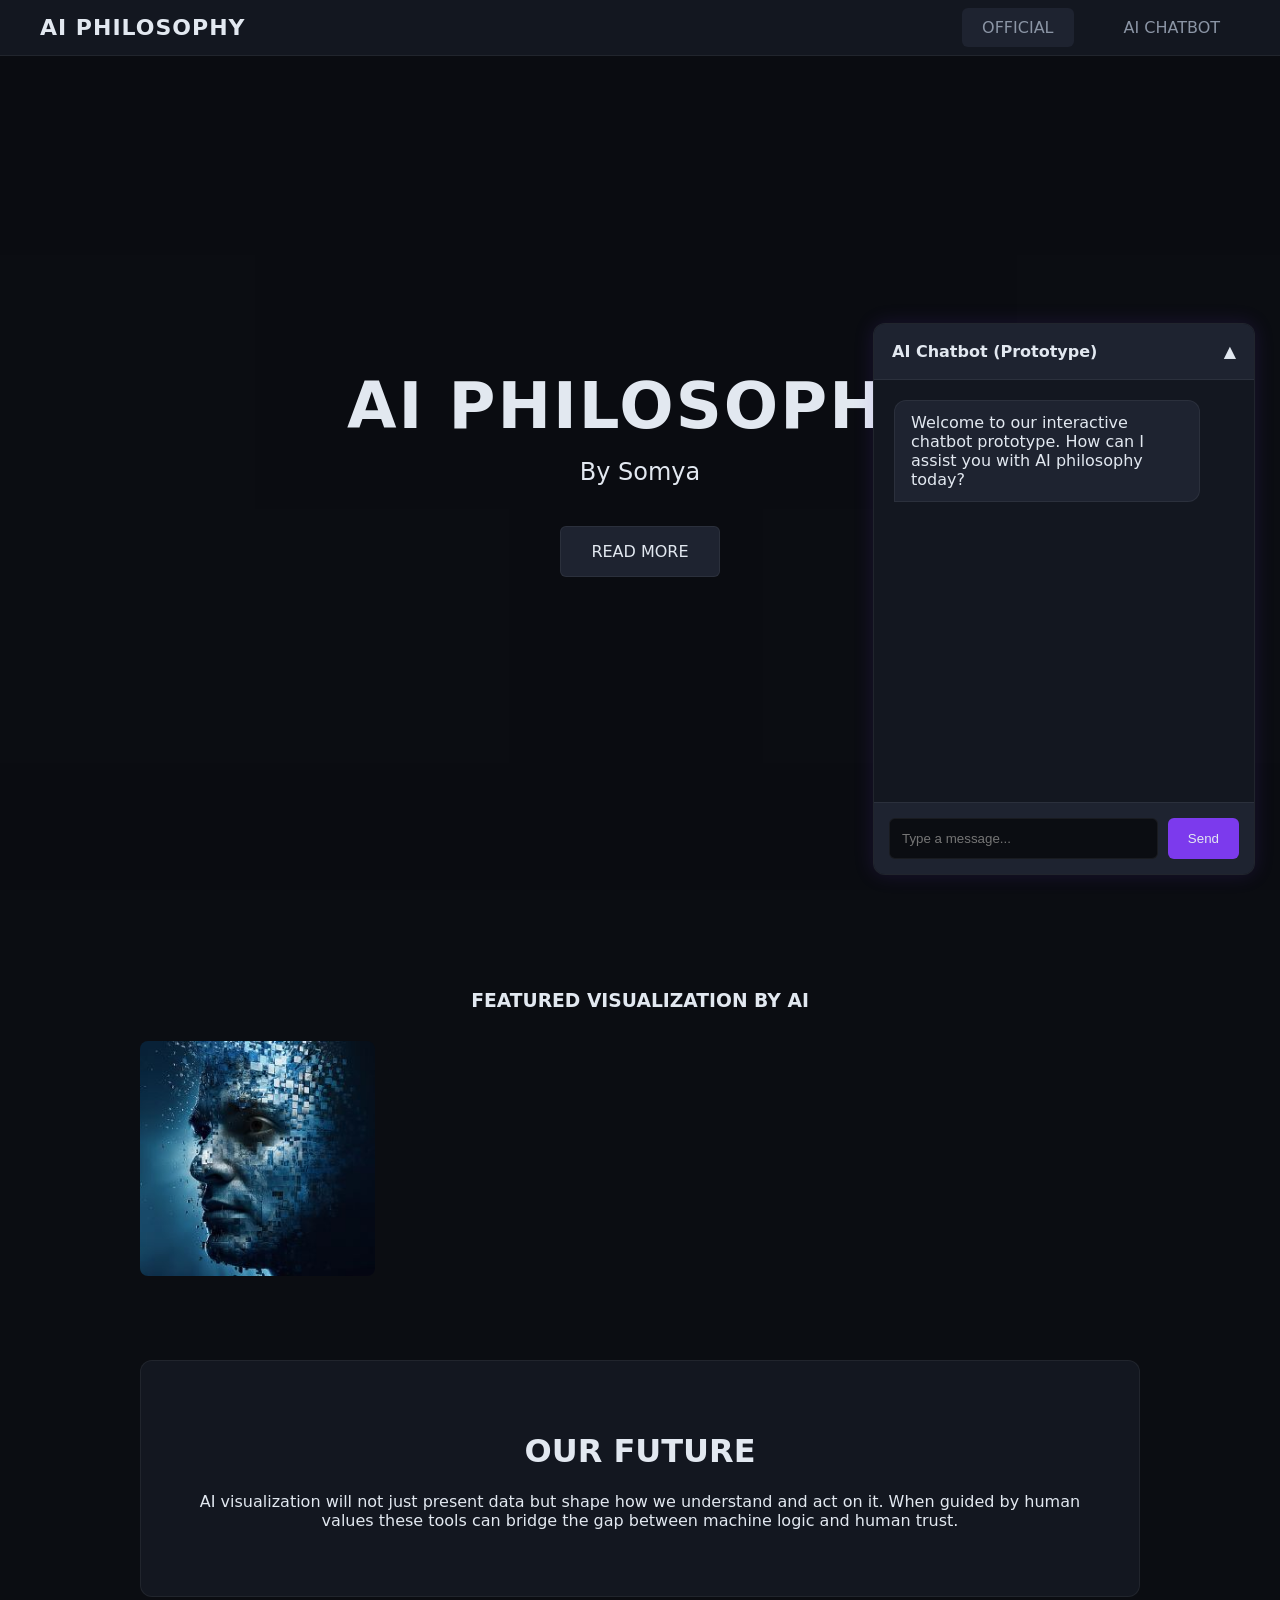
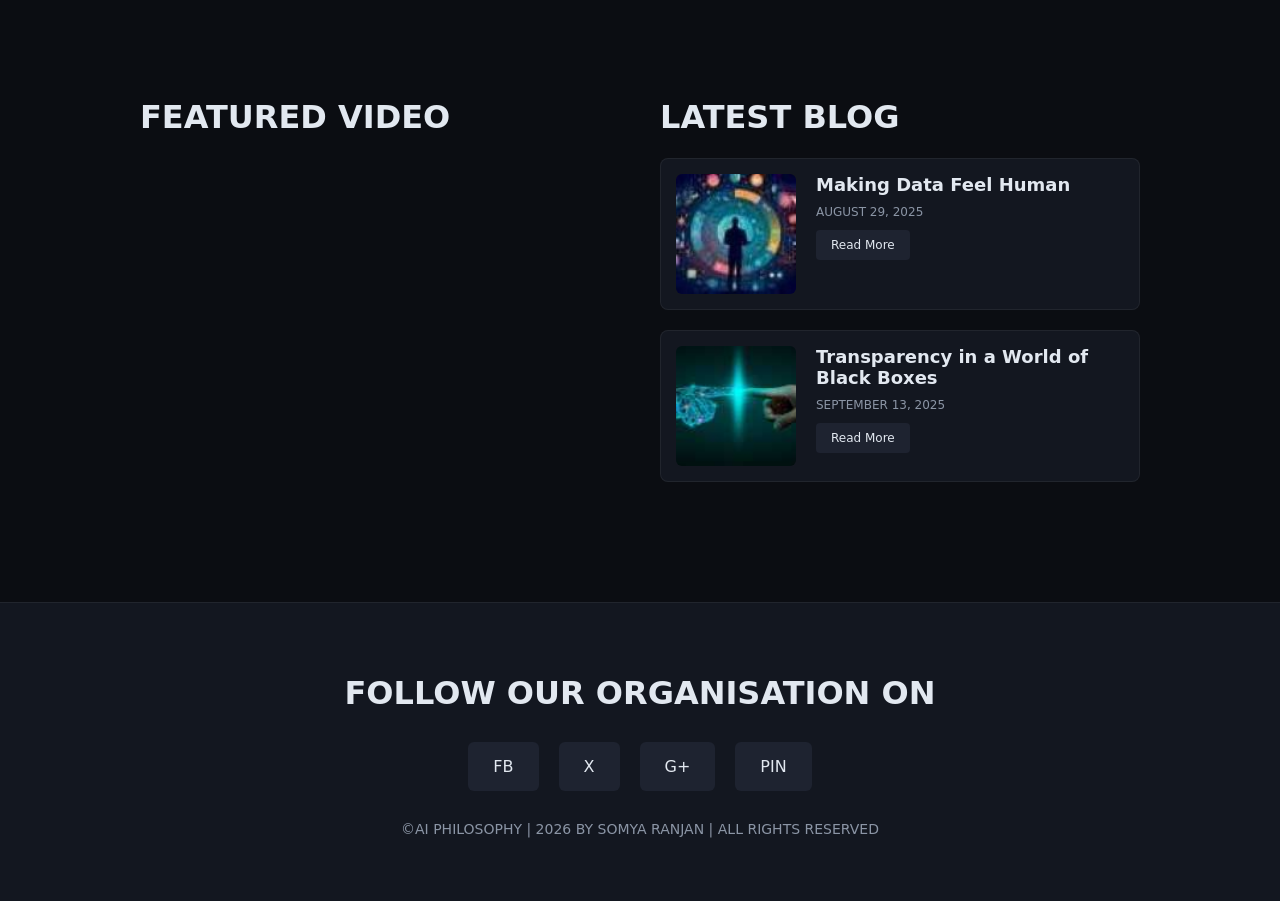
==== index.html @ adf92372 "Copyright watermark anchoring" ====
<!doctype html>
<html lang="en">
    <head>
        <meta charset="UTF-8" />
        <meta name="viewport" content="width=device-width, initial-scale=1.0" />
        <title>AI Philosophy</title>
        <link rel="stylesheet" href="css/style.css" />
        <link rel="stylesheet" href="css/mobile.css" />
    </head>
    <body>
        <div class="hdr">
            <div class="lg">AI PHILOSOPHY</div>
            <ul class="nav">
                <li><a href="index.html" class="sel">OFFICIAL</a></li>
                <li><a href="AIC.html">AI CHATBOT</a></li>
            </ul>
        </div>
        
        <div class="hro">
            <div class="htx">
                <h1>AI Philosophy</h1>
                <h2>By Somya</h2>
                <a href="https://en.wikipedia.org/wiki/Philosophy_of_artificial_intelligence" class="btn">Read More</a>
            </div>
        </div>

        <div class="mn">
            <div class="ftd">
                <h3>FEATURED VISUALIZATION BY AI</h3>
                <div class="gal">
                    <a href="https://www.youtube.com/embed/j49Oaw1RGmU"><img src="images/project-image1.jpg" alt="" /></a>
                    <a href="https://www.youtube.com/embed/LYtZRWo4t4E"><img src="images/project-image2.jpg" alt="" /></a>
                    <a href="https://www.youtube.com/embed/DibcfXhNkC8"><img src="images/project-image3.jpg" alt="" /></a>
                    <a href="https://www.youtube.com/embed/Edhv7-4t0lc"><img src="images/project-image4.jpg" alt="" /></a>
                </div>
            </div>
            <div class="fut">
                <h1>OUR FUTURE</h1>
                <p>AI visualization will not just present data but shape how we understand and act on it. When guided by human values these tools can bridge the gap between machine logic and human trust.</p>
            </div>
            <div class="spl">
                <div class="vid">
                    <h1>FEATURED VIDEO</h1>
                    <iframe width="100%" height="300" src="https://www.youtube.com/embed/HDqJbUoR7vs" frameborder="0" allowfullscreen></iframe>
                </div>
                <div class="blg">
                    <h1>LATEST BLOG</h1>
                    <ul>
                        <li>
                            <img src="images/finding-planet.jpg" alt="" />
                            <div class="btx">
                                <h2>Making Data Feel Human</h2>
                                <span>AUGUST 29, 2025</span>
                                <a href="#" class="btn-s">Read More</a>
                            </div>
                        </li>
                        <li>
                            <img src="images/new-satellitedish.jpg" alt="" />
                            <div class="btx">
                                <h2>Transparency in a World of Black Boxes</h2>
                                <span>SEPTEMBER 13, 2025</span>
                                <a href="#" class="btn-s">Read More</a>
                            </div>
                        </li>
                    </ul>
                </div>
            </div>
        </div>
        
        <div class="ftr">
            <div class="soc">
                <h1>FOLLOW OUR ORGANISATION ON</h1>
                <div class="lnk">
                    <a href="https://www.facebook.com/dsvvofficial/">FB</a>
                    <a href="https://twitter.com/dsvvofficial/">X</a>
                    <a href="https://share.google/">G+</a>
                    <a href="https://in.pinterest.com/">PIN</a>
                </div>
            </div>
            <div class="cpy">
                <p>&copy;AI PHILOSOPHY | 2026 BY SOMYA RANJAN | ALL RIGHTS RESERVED</p>
            </div>
        </div>
        
        <div class="cht" id="cb">
            <div class="ctg" id="cbt">AI Chatbot (Prototype) <span>&#9650;</span></div>
            <div class="cms" id="cbm">
                <div class="ma">Welcome to our interactive chatbot prototype. How can I assist you with AI philosophy today?</div>
            </div>
            <div class="cin">
                <input type="text" id="cbi" placeholder="Type a message..." />
                <button id="cbs">Send</button>
            </div>
        </div>
        
        <script src="js/script.js"></script>
    </body>
</html>
---- css/style.css ----
:root {
    --b: #0B0D12;
    --s: #131720;
    --e: #1E2330;
    --t: #E2E8F0;
    --m: #8B95A5;
    --a: #7C3AED;
    --g: #38BDF8;
    --l: rgba(255, 255, 255, 0.06);
}

body {
    margin: 0;
    background: var(--b);
    color: var(--t);
    font-family: system-ui, sans-serif;
    overflow-x: hidden;
}

a {
    text-decoration: none;
    color: inherit;
}

img {
    max-width: 100%;
    border: none;
}

.hdr {
    background: var(--s);
    border-bottom: 1px solid var(--l);
    padding: 15px 40px;
    display: flex;
    justify-content: space-between;
    align-items: center;
}

.lg {
    font-size: 22px;
    font-weight: bold;
    color: var(--t);
    letter-spacing: 1px;
}

.nav {
    display: flex;
    list-style: none;
    margin: 0;
    padding: 0;
    gap: 30px;
}

.nav a {
    color: var(--m);
    font-size: 16px;
    padding: 10px 20px;
    transition: 0.2s;
}

.nav a:hover, .sel {
    color: var(--t);
    background: var(--e);
    border-radius: 6px;
}

.hro {
    display: flex;
    align-items: center;
    justify-content: center;
    min-height: calc(100vh - 66px);
    background: url('../images/control-table-spacecraft-from-inside.jpg') center/cover no-repeat;
    position: relative;
    margin: 0;
}

.hro::after {
    content: "";
    position: absolute;
    inset: 0;
    background: rgba(11, 13, 18, 0.6);
    z-index: 1;
}

.htx {
    position: relative;
    z-index: 2;
    display: flex;
    flex-direction: column;
    align-items: center;
    text-align: center;
    width: 100%;
}

.htx h1 {
    font-size: 64px;
    margin: 0;
    text-transform: uppercase;
    letter-spacing: 2px;
}

.htx h2 {
    font-size: 24px;
    color: var(--t);
    margin: 15px 0 40px;
    font-weight: 300;
}

.btn {
    background: var(--e);
    border: 1px solid var(--l);
    padding: 15px 30px;
    text-transform: uppercase;
    transition: 0.3s;
    border-radius: 6px;
    position: relative;
    z-index: 2;
}

.btn:hover {
    background: var(--a);
}

.mn {
    max-width: 1000px;
    margin: 0 auto;
    padding: 20px;
}

.ftd {
    text-align: center;
    margin: 80px 0;
}

.gal {
    display: flex;
    gap: 20px;
    margin-top: 30px;
}

.gal a {
    flex: 1;
}

.gal img {
    border-radius: 8px;
    transition: 0.3s;
}

.gal img:hover {
    opacity: 0.7;
}

.fut {
    background: var(--s);
    padding: 50px;
    text-align: center;
    border-radius: 12px;
    border: 1px solid var(--l);
    margin: 80px 0;
}

.spl {
    display: flex;
    gap: 40px;
    margin: 80px 0;
}

.vid, .blg {
    flex: 1;
}

.blg ul {
    list-style: none;
    padding: 0;
    margin: 0;
}

.blg li {
    display: flex;
    gap: 20px;
    background: var(--s);
    padding: 15px;
    margin-bottom: 20px;
    border-radius: 8px;
    border: 1px solid var(--l);
}

.blg img {
    width: 120px;
    height: 120px;
    object-fit: cover;
    border-radius: 6px;
}

.btx h2 {
    font-size: 18px;
    margin: 0 0 10px;
}

.btx span {
    display: block;
    font-size: 12px;
    color: var(--m);
    margin-bottom: 15px;
}

.btn-s {
    font-size: 12px;
    background: var(--e);
    padding: 8px 15px;
    border-radius: 4px;
}

.ftr {
    background: var(--s);
    border-top: 1px solid var(--l);
    text-align: center;
    padding: 50px 20px;
}

.lnk {
    display: flex;
    justify-content: center;
    gap: 20px;
    margin: 30px 0;
}

.lnk a {
    background: var(--e);
    padding: 15px 25px;
    border-radius: 6px;
    transition: 0.3s;
}

.lnk a:hover {
    background: var(--g);
    color: var(--b);
}

.cpy {
    color: var(--m);
    font-size: 14px;
}

.cht {
    position: fixed;
    bottom: 25px;
    right: 25px;
    width: 380px;
    height: 550px;
    background: var(--s);
    border: 1px solid var(--l);
    border-radius: 12px;
    display: flex;
    flex-direction: column;
    box-shadow: 0 0 20px rgba(124, 58, 237, 0.15);
    z-index: 9999;
    overflow: hidden;
    transition: height 0.3s ease;
}

.ctg {
    padding: 18px;
    background: var(--e);
    font-weight: bold;
    cursor: pointer;
    display: flex;
    justify-content: space-between;
    border-bottom: 1px solid var(--l);
}

.cms {
    flex: 1;
    padding: 20px;
    overflow-y: auto;
    display: flex;
    flex-direction: column;
    gap: 15px;
}

.ma {
    background: var(--e);
    padding: 12px 16px;
    border-radius: 12px 12px 12px 0;
    align-self: flex-start;
    max-width: 80%;
    border: 1px solid var(--l);
}

.mu {
    background: transparent;
    border: 1px solid var(--l);
    padding: 12px 16px;
    border-radius: 12px 12px 0 12px;
    align-self: flex-end;
    max-width: 80%;
}

.cin {
    display: flex;
    padding: 15px;
    background: var(--e);
    border-top: 1px solid var(--l);
}

.cin input {
    flex: 1;
    padding: 12px;
    border-radius: 6px;
    border: 1px solid var(--l);
    background: var(--b);
    color: var(--t);
    outline: none;
}

.cin button {
    margin-left: 10px;
    padding: 12px 20px;
    background: var(--a);
    color: var(--t);
    border: none;
    border-radius: 6px;
    cursor: pointer;
}

.min {
    height: 55px;
}

.min .cms, .min .cin {
    display: none;
}

.fs-bdy {
    overflow: hidden;
    height: 100vh;
    display: flex;
    flex-direction: column;
}

.fs-wrp {
    display: flex;
    flex: 1;
    overflow: hidden;
}

.fs-sb {
    width: 260px;
    background: var(--b);
    border-right: 1px solid var(--l);
    display: flex;
    flex-direction: column;
    padding: 10px;
}

.fs-nw {
    background: transparent;
    border: 1px solid var(--l);
    color: var(--t);
    padding: 12px;
    border-radius: 6px;
    cursor: pointer;
    text-align: left;
    transition: 0.2s;
}

.fs-nw:hover {
    background: var(--e);
}

.fs-hs {
    margin-top: 20px;
    overflow-y: auto;
    flex: 1;
}

.fs-hi {
    padding: 10px;
    color: var(--m);
    cursor: pointer;
    border-radius: 6px;
    margin-bottom: 5px;
    white-space: nowrap;
    overflow: hidden;
    text-overflow: ellipsis;
}

.fs-hi:hover {
    background: var(--e);
    color: var(--t);
}

.fs-mn {
    flex: 1;
    display: flex;
    flex-direction: column;
    background: var(--s);
    position: relative;
}

.fs-msg {
    flex: 1;
    overflow-y: auto;
    padding: 40px 15%;
    display: flex;
    flex-direction: column;
    gap: 20px;
}

.fs-ma, .fs-mu {
    padding: 15px 20px;
    border-radius: 8px;
    line-height: 1.6;
}

.fs-ma {
    background: transparent;
    color: var(--t);
    align-self: flex-start;
    border: 1px solid var(--l);
}

.fs-mu {
    background: var(--e);
    color: var(--t);
    align-self: flex-end;
}

.fs-inp {
    padding: 20px 15%;
    background: var(--s);
    border-top: 1px solid var(--l);
    display: flex;
    gap: 10px;
}

.fs-inp input {
    flex: 1;
    padding: 15px;
    border-radius: 8px;
    border: 1px solid var(--l);
    background: var(--e);
    color: var(--t);
    outline: none;
    font-size: 16px;
}

.fs-inp button {
    padding: 0 20px;
    background: var(--t);
    color: var(--b);
    border: none;
    border-radius: 8px;
    cursor: pointer;
    font-size: 20px;
}

.fs-inp button:hover {
    background: var(--m);
}
---- css/mobile.css ----
@media (max-width: 768px) {
    .nav {
        flex-direction: column;
        gap: 15px;
        align-items: center;
    }
    .hro {
        flex-direction: column;
        text-align: center;
        margin: 40px 0;
    }
    .sat {
        width: 80%;
        margin-bottom: 30px;
    }
    .htx {
        width: 100%;
        text-align: center;
    }
    .htx h1 {
        font-size: 36px;
    }
    .gal {
        flex-direction: column;
    }
    .spl {
        flex-direction: column;
        margin: 40px 0;
    }
    .vid, .blg {
        width: 100%;
    }
    .blg li {
        flex-direction: column;
        text-align: center;
        align-items: center;
    }
    .blg img {
        width: 100%;
        height: auto;
    }
    .lnk {
        flex-direction: column;
        gap: 10px;
    }
    .cht {
        width: calc(100% - 40px);
        bottom: 20px;
        right: 20px;
        height: 500px;
    }
    .fs-wrp {
        flex-direction: column;
    }
    .fs-sb {
        width: 100%;
        border-right: none;
        border-bottom: 1px solid var(--l);
        height: auto;
        padding: 10px 5%;
    }
    .fs-hs {
        display: none;
    }
    .fs-msg {
        padding: 20px 5%;
    }
    .fs-inp {
        padding: 15px 5%;
    }
}
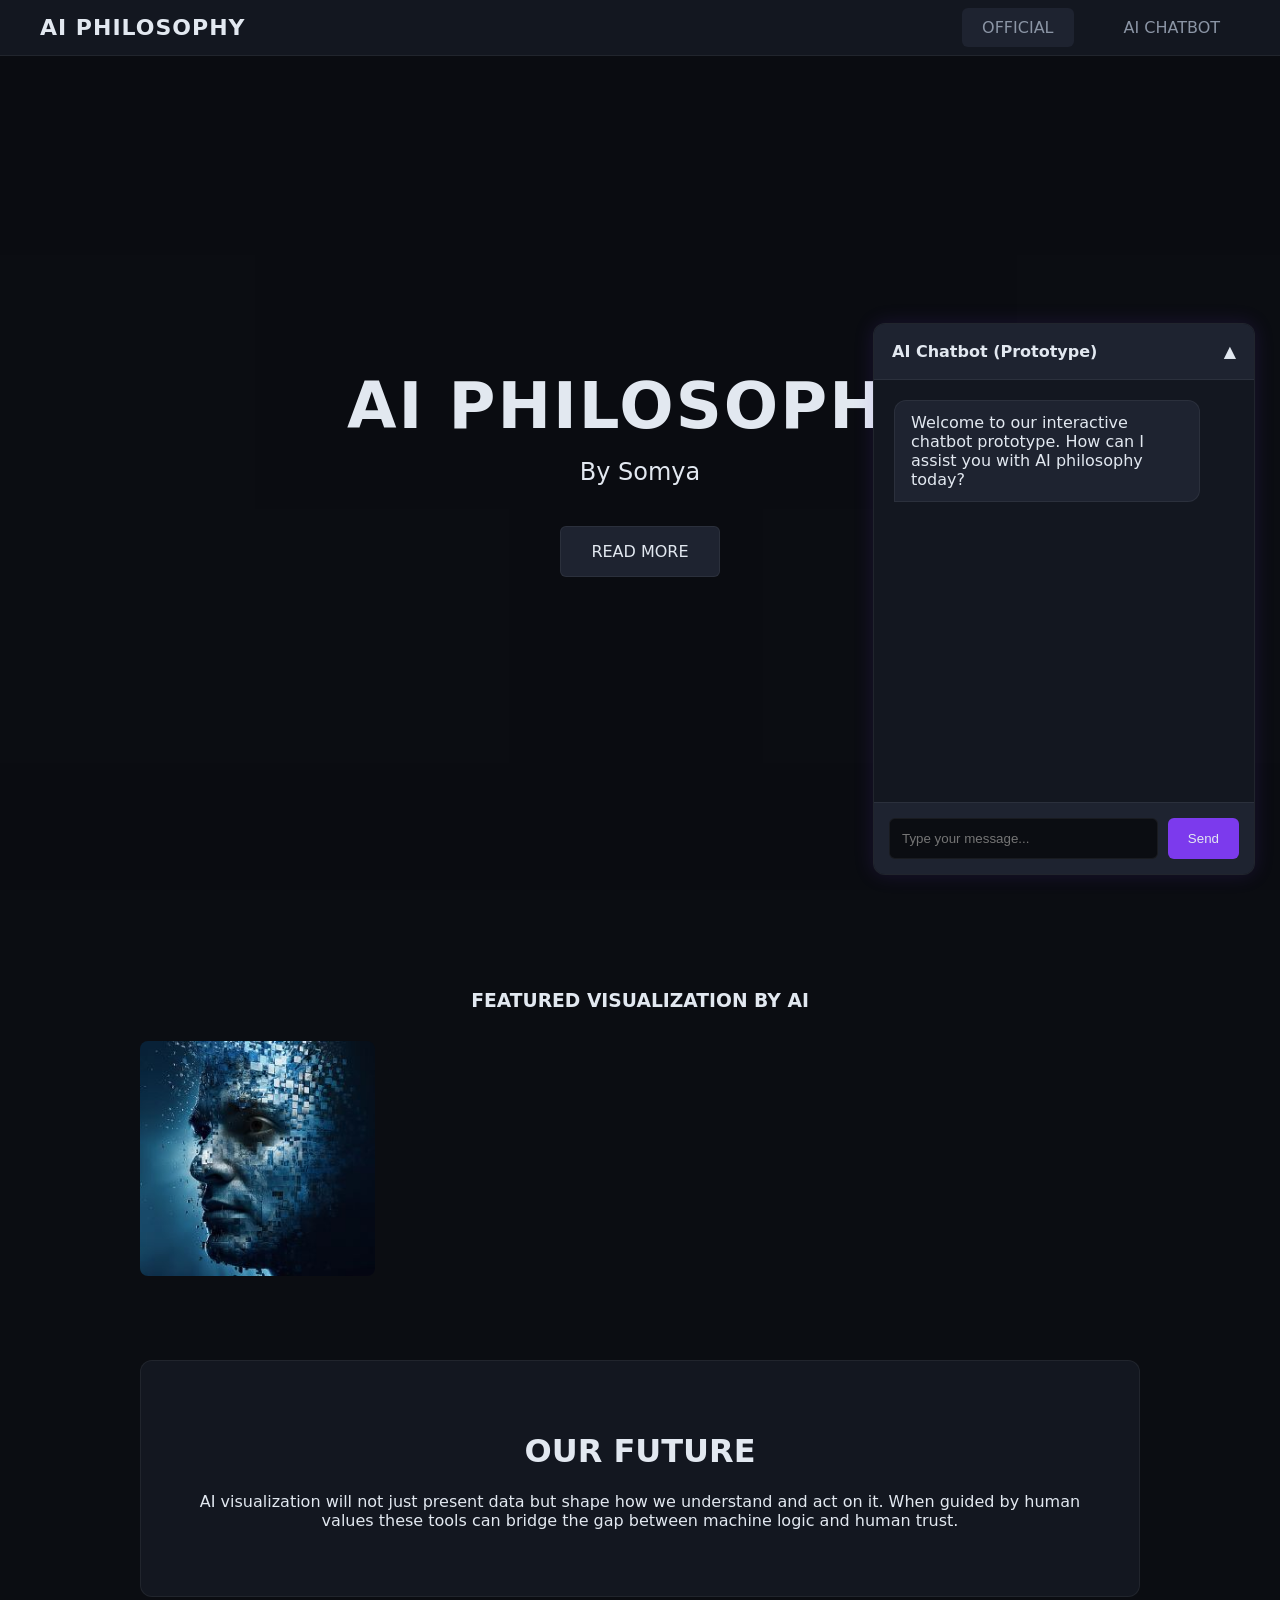
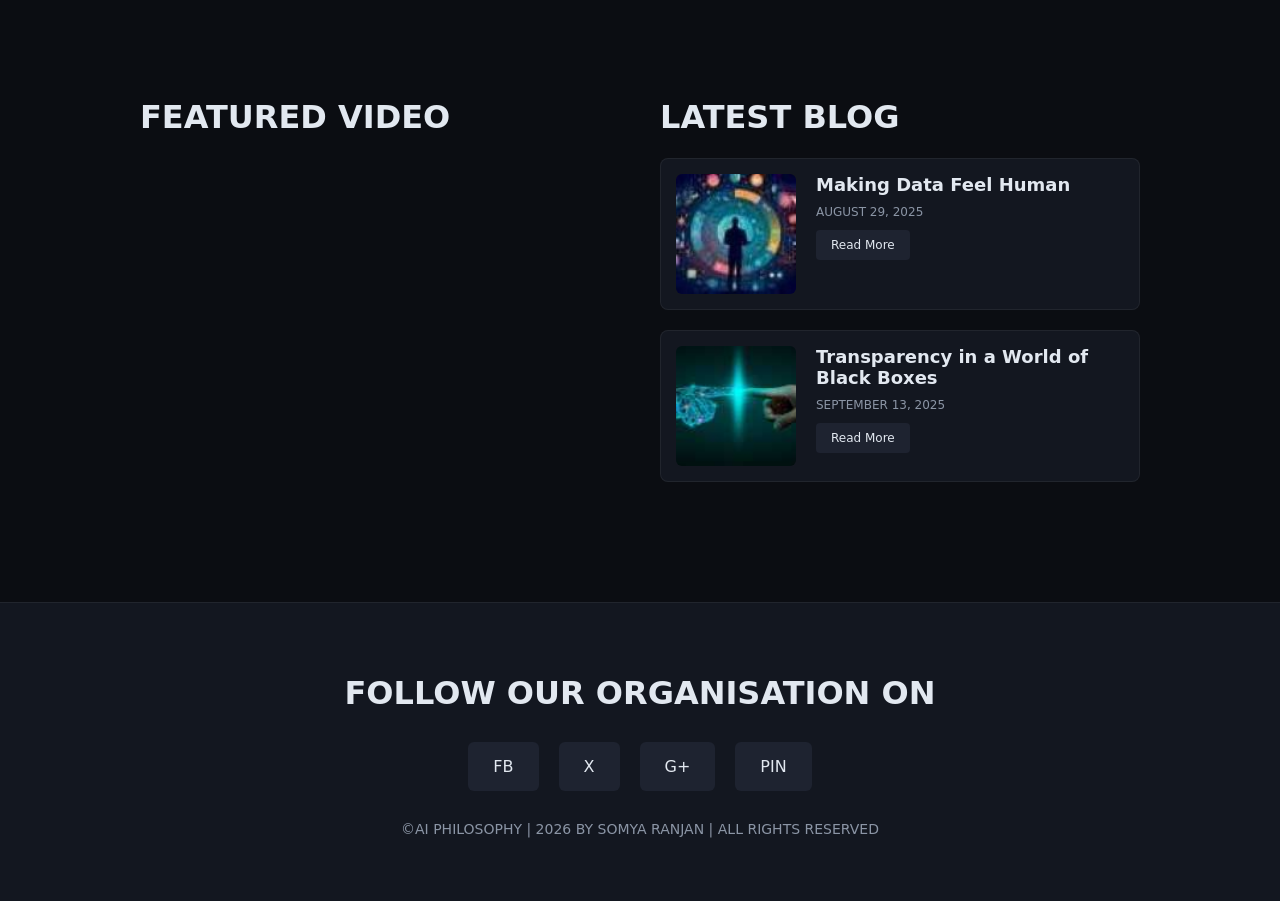
==== commit d5676779: "Index chatbot pre-defined rendering fix." ====
--- a/index.html
+++ b/index.html
@@ -15,7 +15,7 @@
                 <li><a href="AIC.html">AI CHATBOT</a></li>
             </ul>
         </div>
-        
+
         <div class="hro">
             <div class="htx">
                 <h1>AI Philosophy</h1>
@@ -59,14 +59,14 @@
                             <div class="btx">
                                 <h2>Transparency in a World of Black Boxes</h2>
                                 <span>SEPTEMBER 13, 2025</span>
-                                <a href="#" class="btn-s">Read More</a>
+                                <a href="!#" class="btn-s">Read More</a>
                             </div>
                         </li>
                     </ul>
                 </div>
             </div>
         </div>
-        
+
         <div class="ftr">
             <div class="soc">
                 <h1>FOLLOW OUR ORGANISATION ON</h1>
@@ -81,18 +81,18 @@
                 <p>&copy;AI PHILOSOPHY | 2026 BY SOMYA RANJAN | ALL RIGHTS RESERVED</p>
             </div>
         </div>
-        
+
         <div class="cht" id="cb">
             <div class="ctg" id="cbt">AI Chatbot (Prototype) <span>&#9650;</span></div>
             <div class="cms" id="cbm">
                 <div class="ma">Welcome to our interactive chatbot prototype. How can I assist you with AI philosophy today?</div>
             </div>
             <div class="cin">
-                <input type="text" id="cbi" placeholder="Type a message..." />
+                <input type="text" id="cbi" placeholder="Type your message..." />
                 <button id="cbs">Send</button>
             </div>
         </div>
-        
+
         <script src="js/script.js"></script>
     </body>
-</html>+</html>
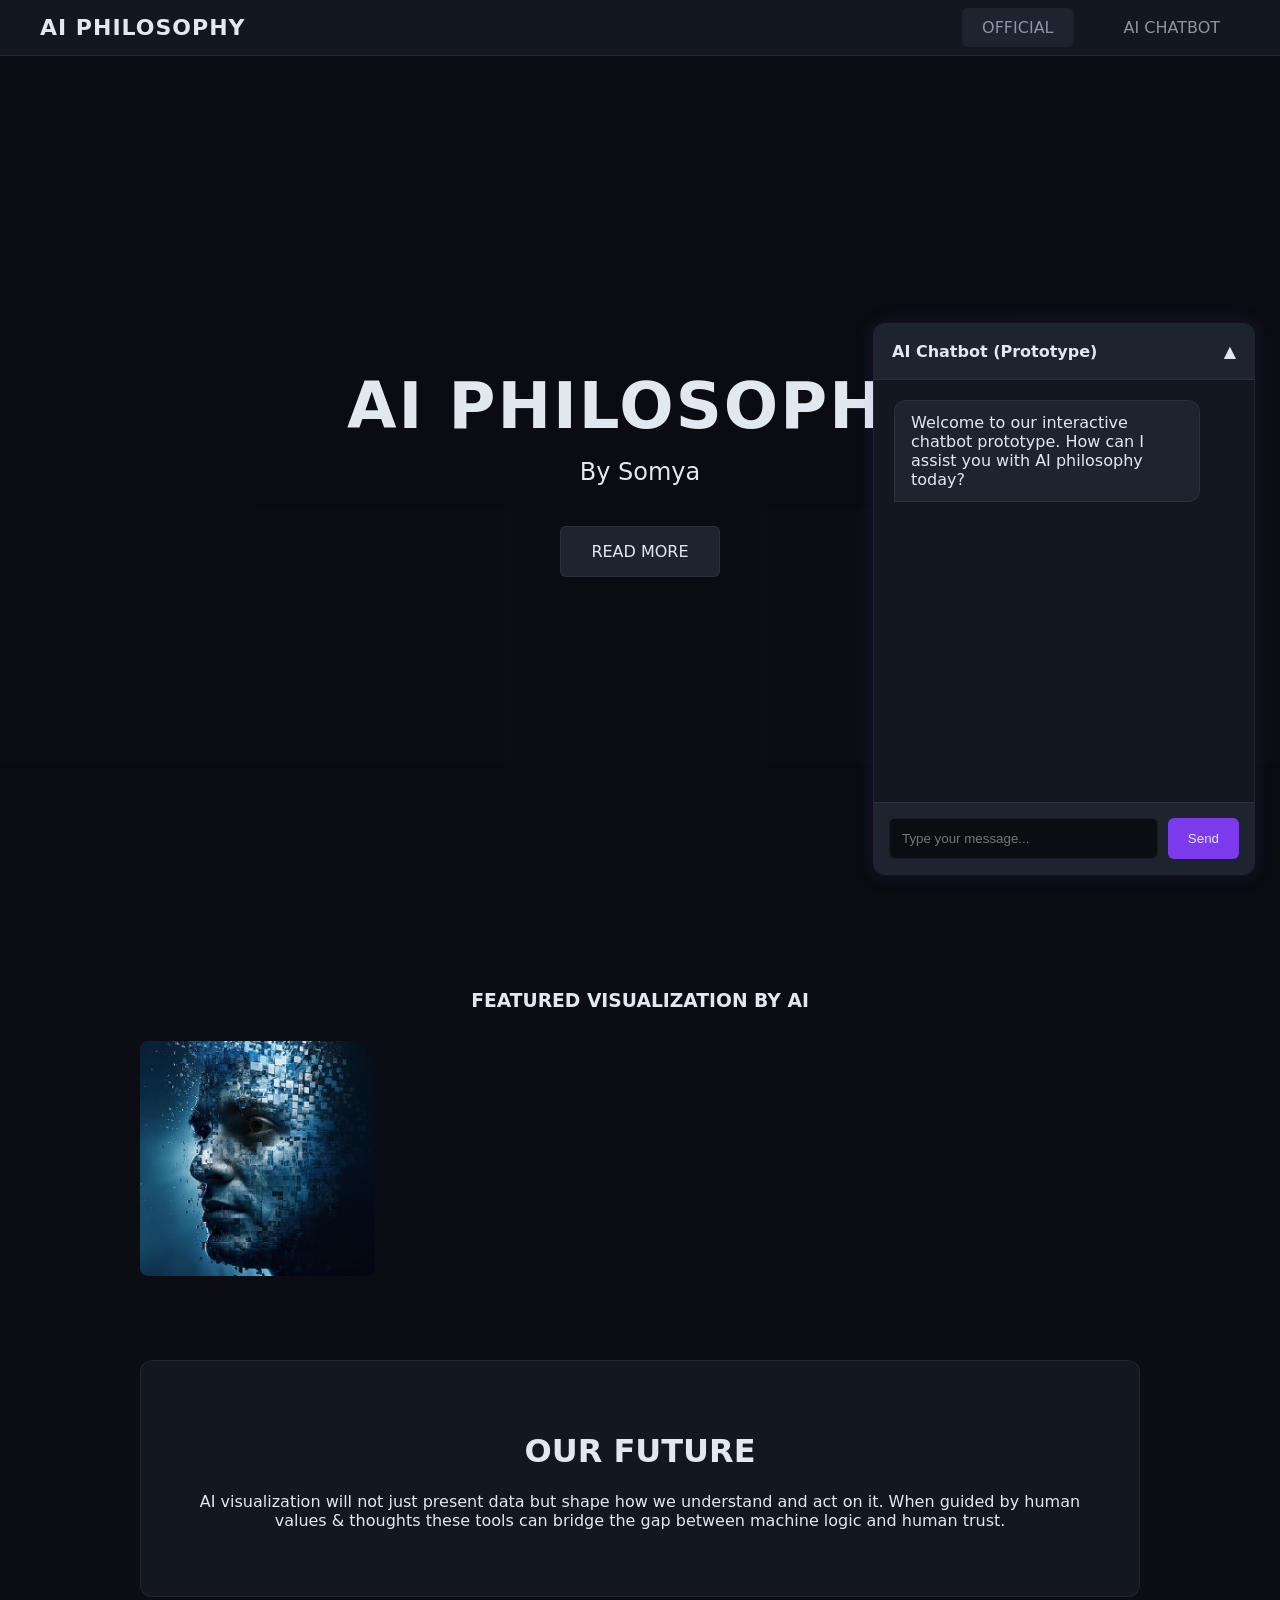
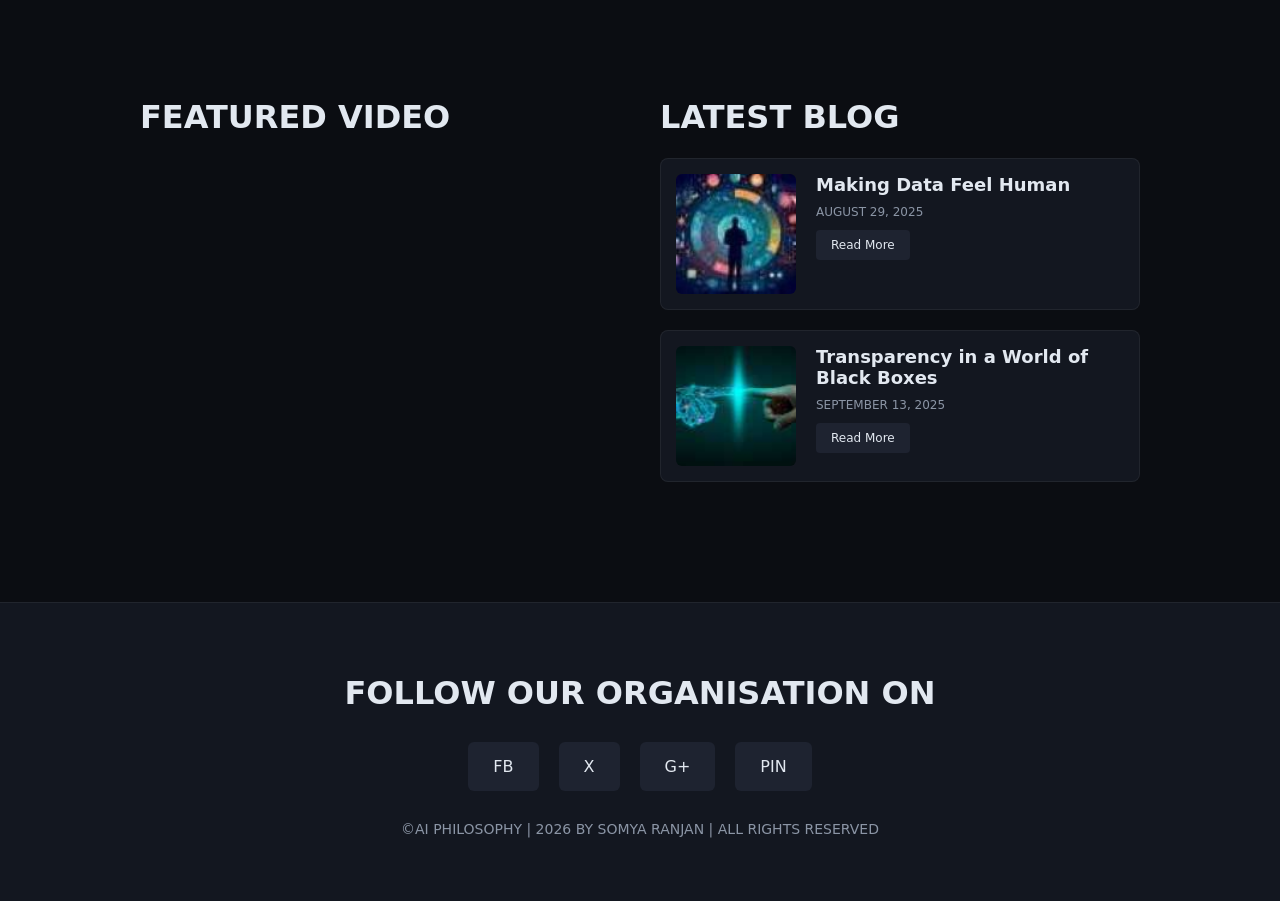
==== commit 8b500c3f: "Frontend bug fix." ====
--- a/index.html
+++ b/index.html
@@ -36,7 +36,7 @@
             </div>
             <div class="fut">
                 <h1>OUR FUTURE</h1>
-                <p>AI visualization will not just present data but shape how we understand and act on it. When guided by human values these tools can bridge the gap between machine logic and human trust.</p>
+                <p>AI visualization will not just present data but shape how we understand and act on it. When guided by human values & thoughts these tools can bridge the gap between machine logic and human trust.</p>
             </div>
             <div class="spl">
                 <div class="vid">
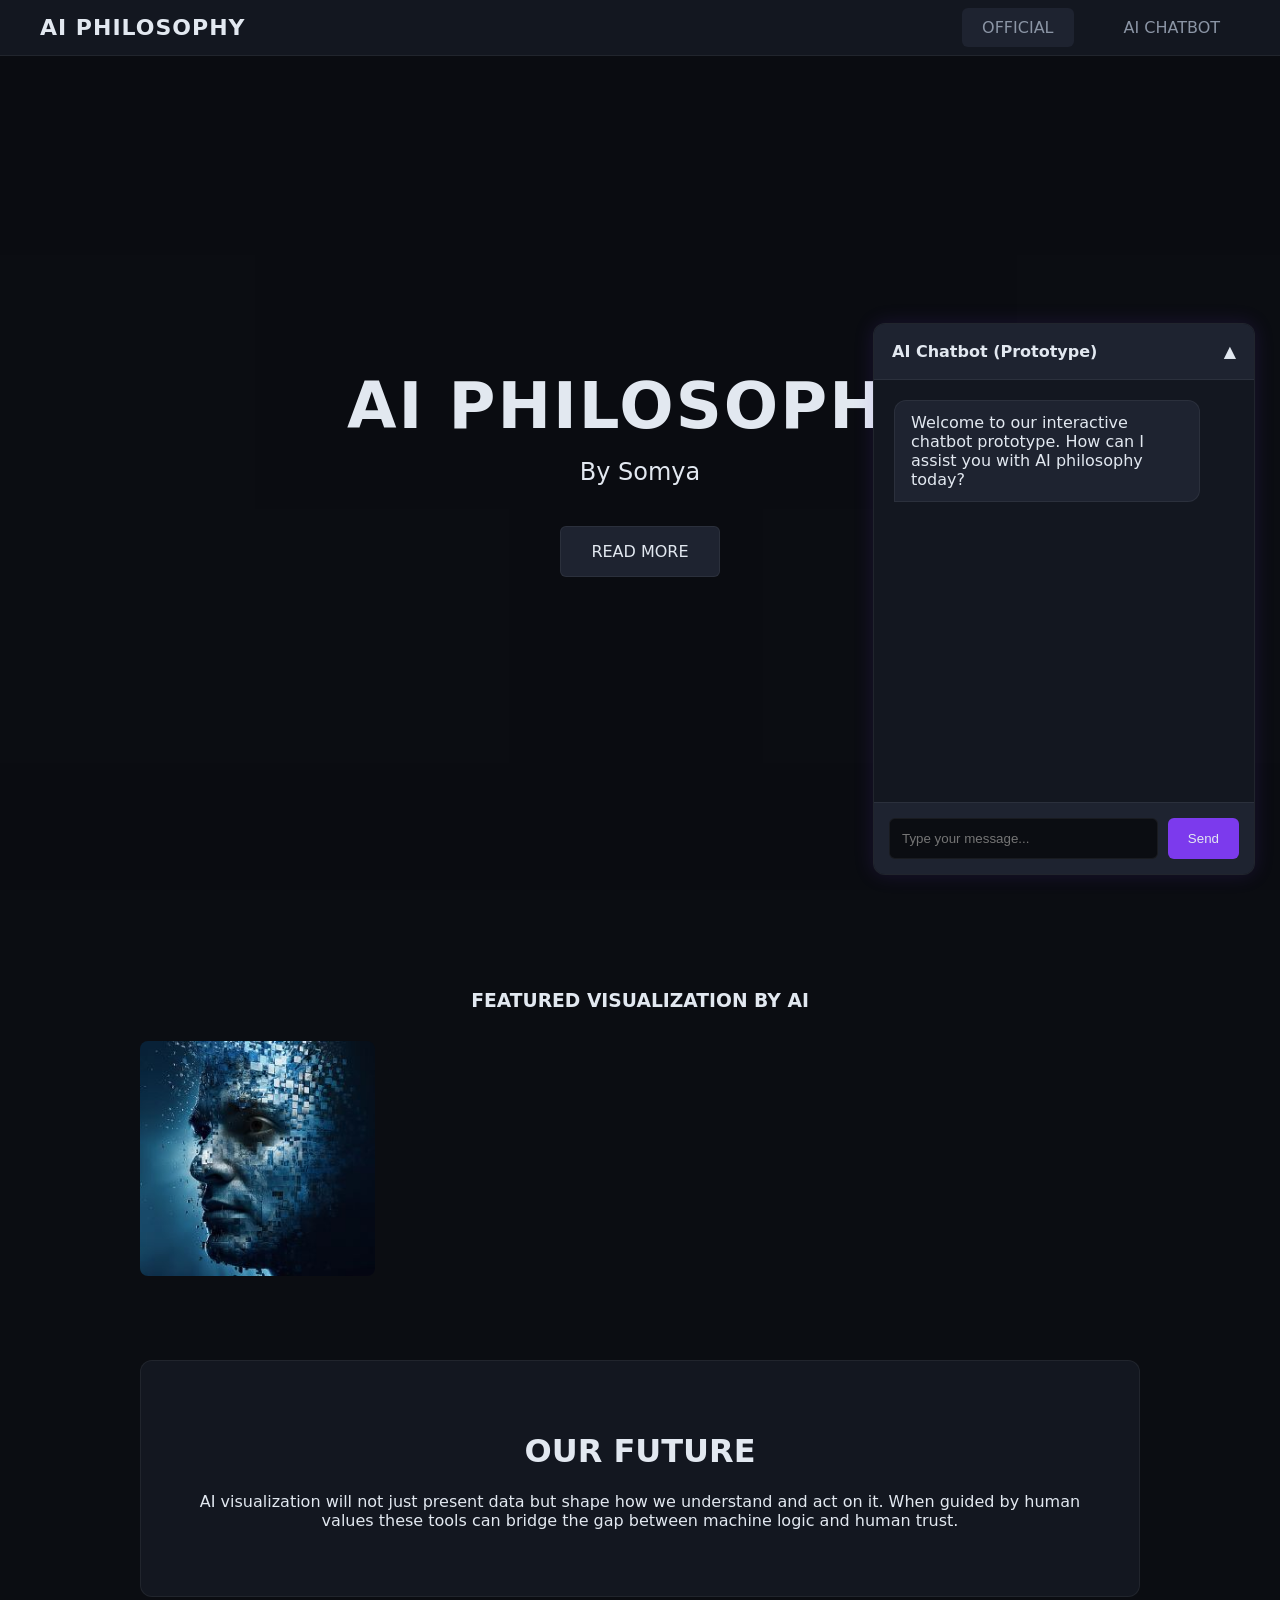
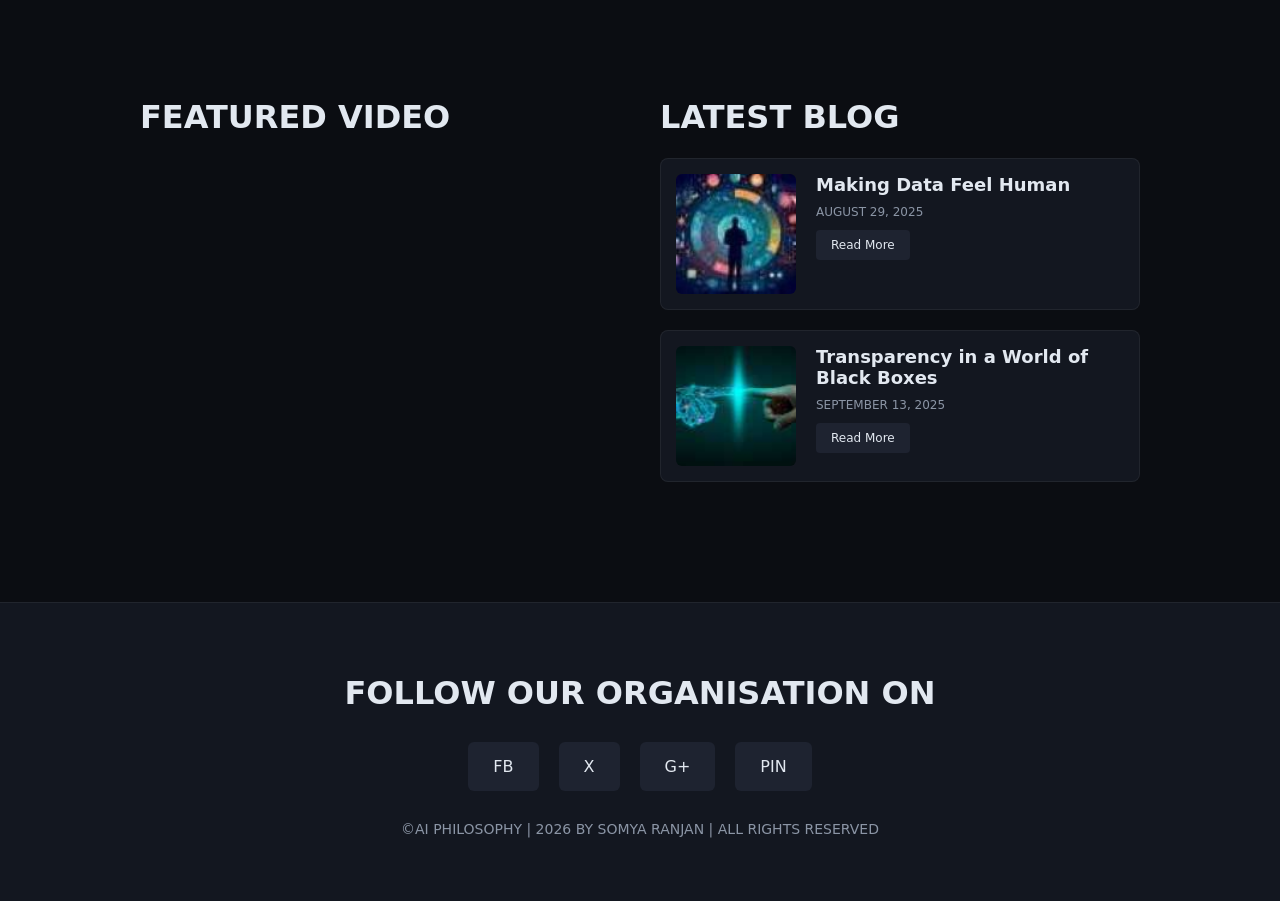
==== commit 67b9d905: "Frontend bug fix." ====
--- a/index.html
+++ b/index.html
@@ -36,7 +36,7 @@
             </div>
             <div class="fut">
                 <h1>OUR FUTURE</h1>
-                <p>AI visualization will not just present data but shape how we understand and act on it. When guided by human values & thoughts these tools can bridge the gap between machine logic and human trust.</p>
+                <p>AI visualization will not just present data but shape how we understand and act on it. When guided by human values these tools can bridge the gap between machine logic and human trust.</p>
             </div>
             <div class="spl">
                 <div class="vid">
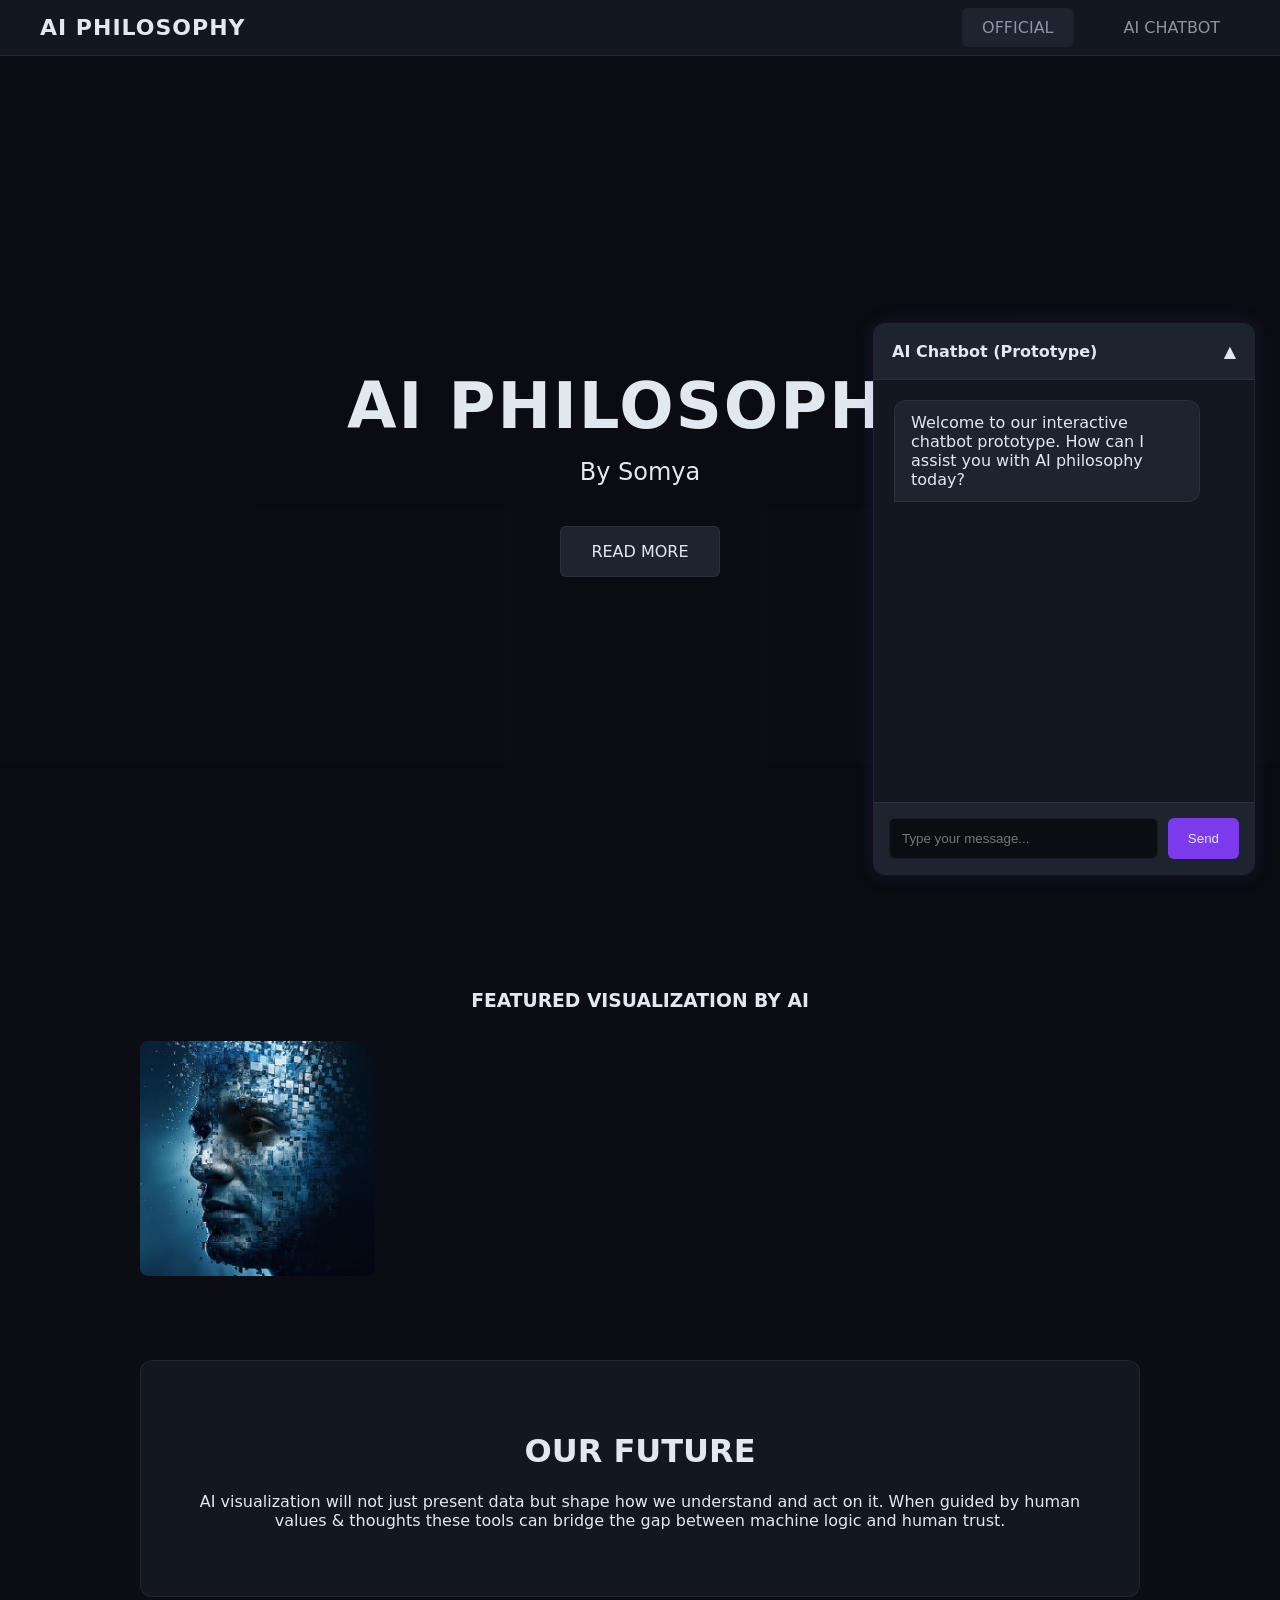
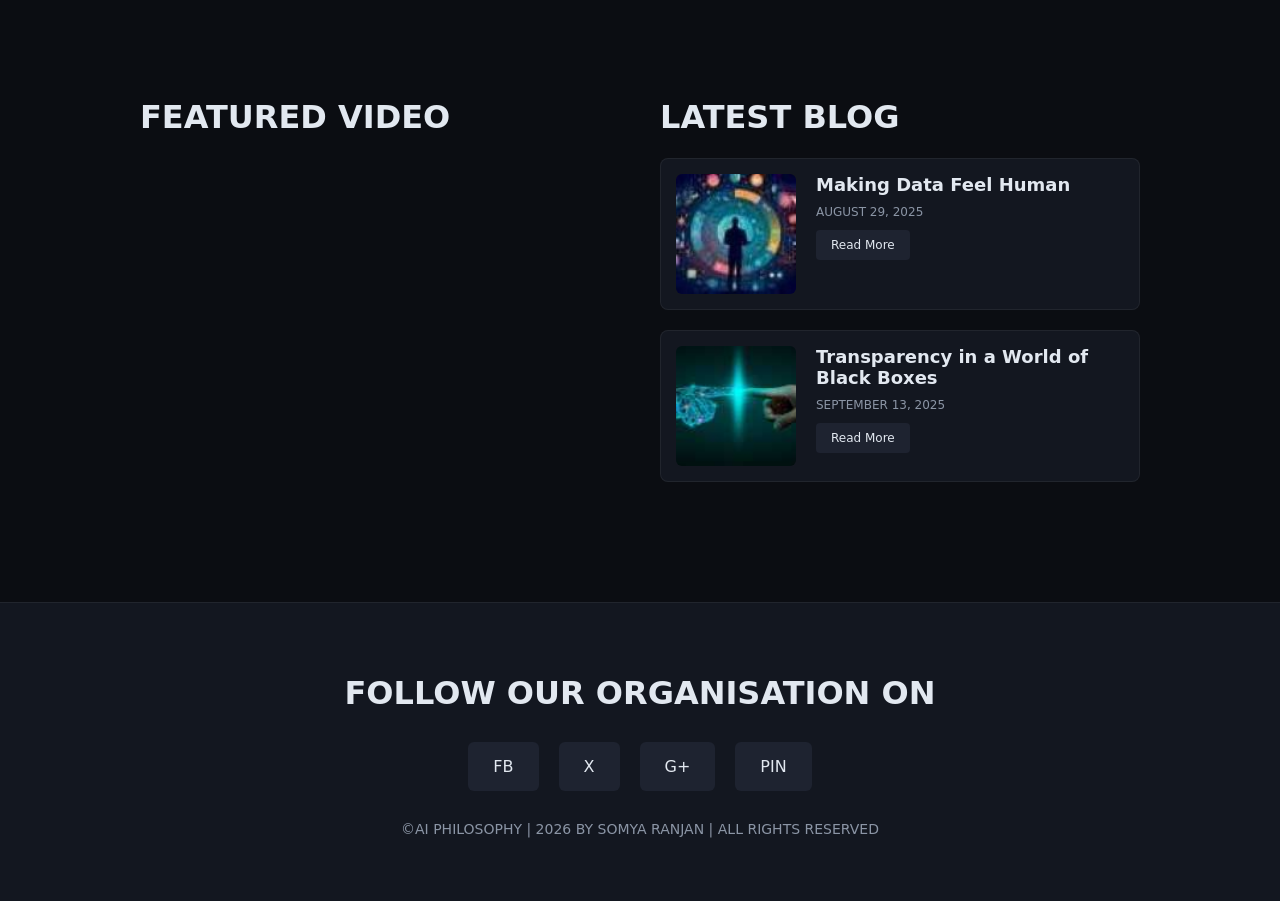
==== commit 747cecf5: "Frontend updates V1.2" ====
--- a/index.html
+++ b/index.html
@@ -36,7 +36,7 @@
             </div>
             <div class="fut">
                 <h1>OUR FUTURE</h1>
-                <p>AI visualization will not just present data but shape how we understand and act on it. When guided by human values these tools can bridge the gap between machine logic and human trust.</p>
+                <p>AI visualization will not just present data but shape how we understand and act on it. When guided by human values & thoughts these tools can bridge the gap between machine logic and human trust.</p>
             </div>
             <div class="spl">
                 <div class="vid">
